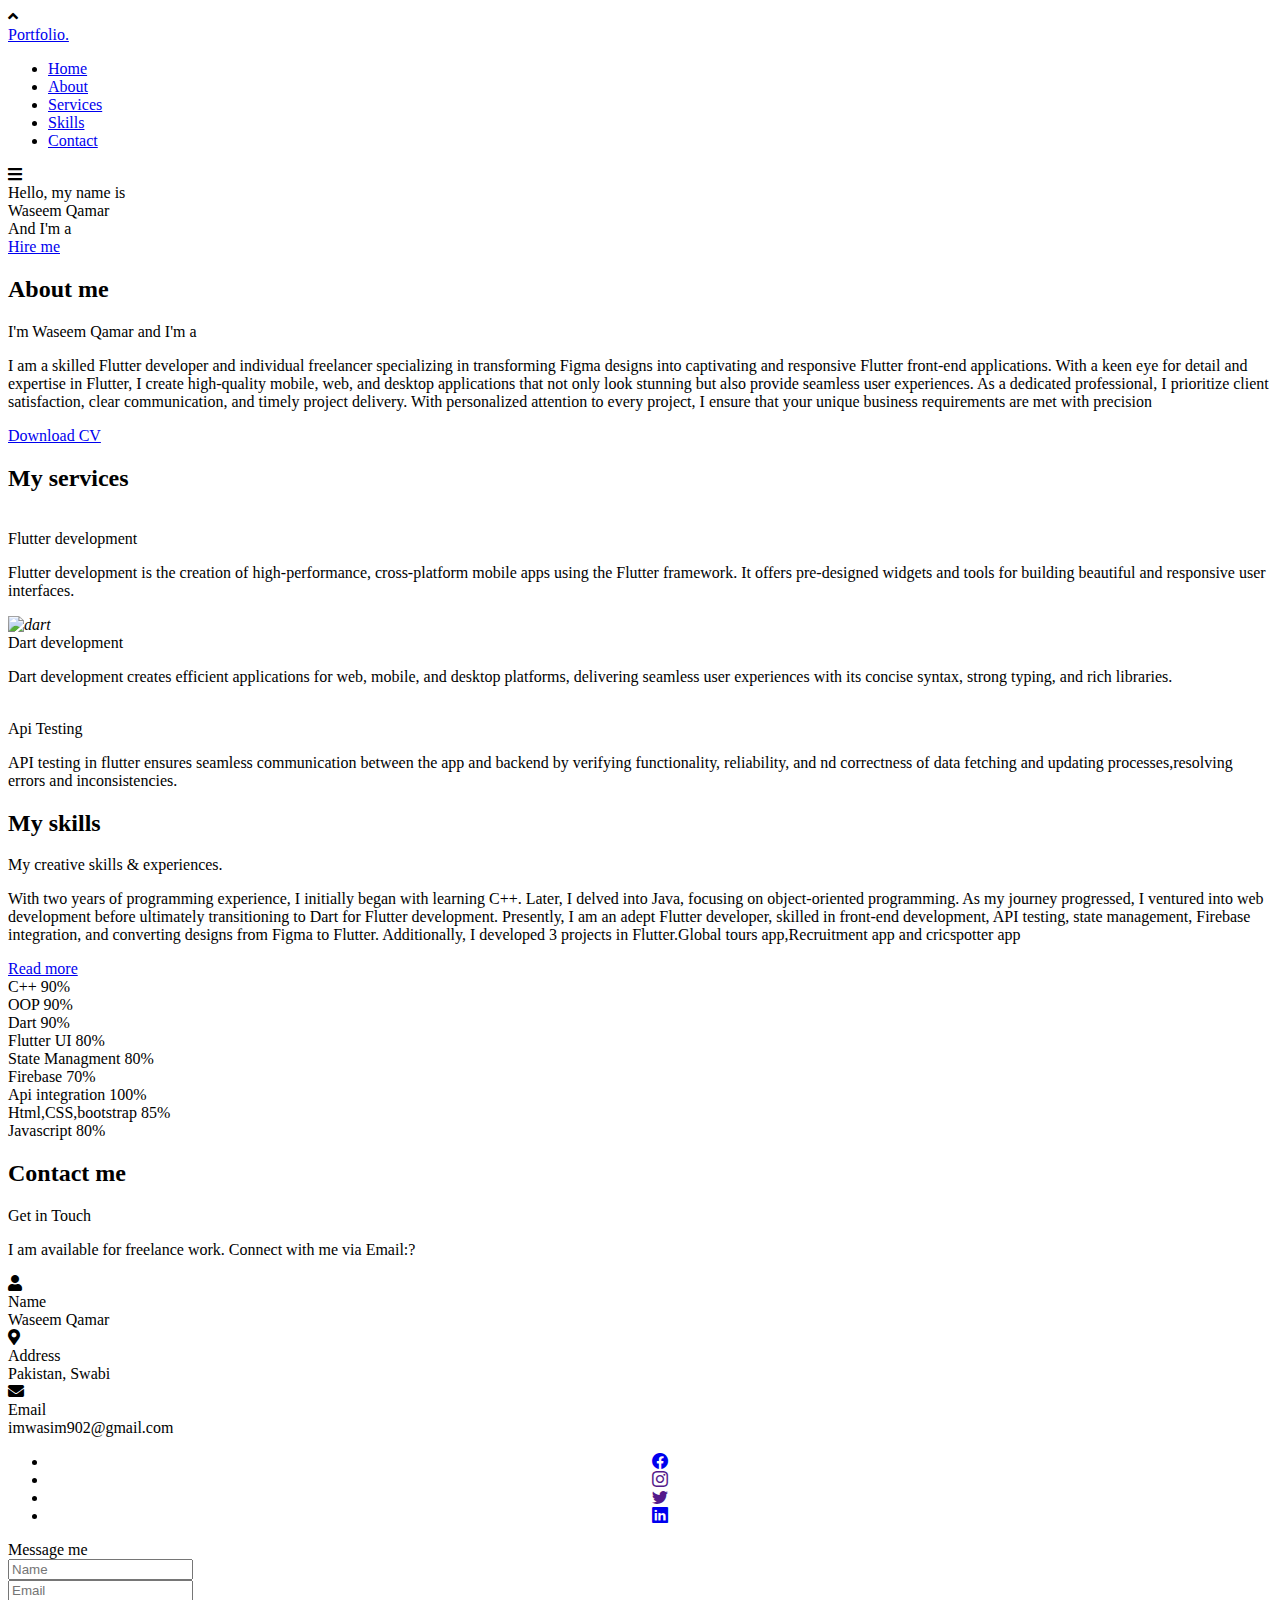
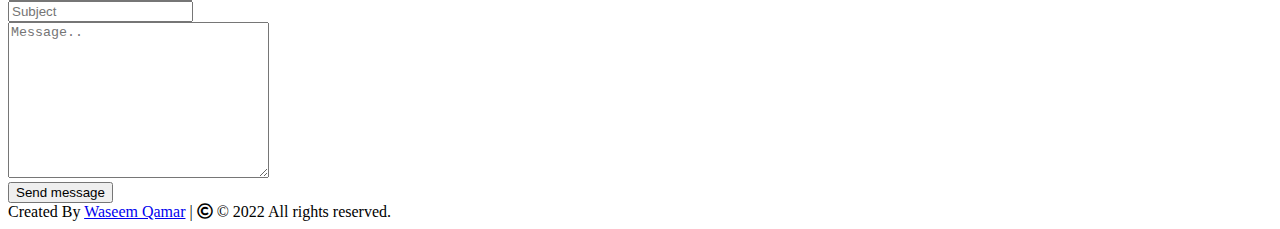
==== index.html @ 50784356 "contact form" ====
<!DOCTYPE html>
<!-- Created By CodingNepal -->
<html lang="en">
<head>
    <meta charset="UTF-8">
    <meta name="viewport" content="width=device-width, initial-scale=1.0">
    <title>Waseem Qamar</title>
    <link rel="icon" href="./images/CV.jpg" type="image/gif" />
    <link rel="stylesheet" href="style.css">
      <!-- bootstrap icon cdn -->
    <link rel="stylesheet" href="https://cdn.jsdelivr.net/npm/bootstrap-icons@1.8.1/font/bootstrap-icons.css">
    <link rel="stylesheet" href="https://cdnjs.cloudflare.com/ajax/libs/font-awesome/5.15.3/css/all.min.css"/>
    <script src="https://code.jquery.com/jquery-3.5.1.min.js"></script>
    <script src="https://cdnjs.cloudflare.com/ajax/libs/typed.js/2.0.11/typed.min.js"></script>
    <script src="https://cdnjs.cloudflare.com/ajax/libs/waypoints/4.0.1/jquery.waypoints.min.js"></script>
    <script src="https://cdnjs.cloudflare.com/ajax/libs/OwlCarousel2/2.3.4/owl.carousel.min.js"></script>
    <link rel="stylesheet" href="https://cdnjs.cloudflare.com/ajax/libs/OwlCarousel2/2.3.4/assets/owl.carousel.min.css"/>
    
      <!-- Vendor CSS Files-->
  <link href="assets/bootstrap-icons/bootstrap-icons.css" rel="stylesheet">

</head>
<body>
    <div class="scroll-up-btn">
        <i class="fas fa-angle-up"></i>
    </div>
    <nav class="navbar">
        <div class="max-width">
            <div class="logo"><a href="#">Portfo<span>lio.</span></a></div>
            <ul class="menu">
                <li><a href="#home" class="menu-btn">Home</a></li>
                <li><a href="#about" class="menu-btn">About</a></li>
                <li><a href="#services" class="menu-btn">Services</a></li>
                <li><a href="#skills" class="menu-btn">Skills</a></li>
                <li><a href="#contact" class="menu-btn">Contact</a></li>
            </ul>
            <div class="menu-btn">
                <i class="fas fa-bars"></i>
            </div> 
        </div>
    </nav>

    <!-- home section start -->
    <section class="home" id="home">
        <div class="max-width">
            <div class="home-content">
                <div class="text-1">Hello, my name is</div>
                <div class="text-2">Waseem Qamar</div>
                <div class="text-3">And I'm a <span class="typing"></span></div>
                <a href="https://www.linkedin.com/in/waseem-qamar-b02b41183/">Hire me</a>
            </div>
        </div>
    </section>

    <!-- about section start -->
    <section class="about" id="about">
        <div class="max-width">
            <h2 class="title">About me</h2>
            <div class="about-content">
                <div class="column left">
                    <div class="img"></div>
                </div>
               
                <div class="column right">
                    <div class="text">I'm Waseem Qamar and I'm a <span class="typing-2"></span></div>
                    <p>I am a skilled Flutter developer and individual freelancer specializing in transforming Figma designs into captivating and responsive Flutter front-end applications. With a keen eye for detail and expertise in Flutter, I create high-quality mobile, web, and desktop applications that not only look stunning but also provide seamless user experiences. As a dedicated professional, I prioritize client satisfaction, clear communication, and timely project delivery. With personalized attention to every project, I ensure that your unique business requirements are met with precision</p>
                    <a target="_blank" href="documents/Waseem Qamar.pdf" download>Download CV</a>
                </div>
               
        </div>
    </section>

    <!-- services section start -->
    <section class="services" id="services">
        <div class="max-width">
            <h2 class="title">My services</h2>
            <div class="serv-content">
                <div class="card">
                    <div class="box">
                        <i><img class="fluter" src="images/Flutter.svg" alt=""></i>
                        <div class="text">Flutter development</div>
                        <p>Flutter development is the creation of high-performance, cross-platform mobile apps using the Flutter framework. It offers pre-designed widgets and tools for building beautiful and responsive user interfaces.</p>
                    </div>
                </div>
                <div class="card">
                    <div class="box">
                        <i><img class="dart" src="images/dart.png" alt="dart"></i>
                        <div class="text">Dart development</div>
                        <p>Dart development creates efficient applications for web, mobile, and desktop platforms, delivering seamless user experiences with its concise syntax, strong typing, and rich libraries.</p>
                    </div>
                </div>
                <div class="card">
                    <div class="box">
                        <i><img class="api" src="images/haze-dart.png" alt=""></i>
                        <div class="text">Api Testing</div>
                        <p>API testing in flutter ensures seamless communication between the app and backend by verifying functionality, reliability, and nd correctness of data fetching and updating processes,resolving errors and inconsistencies.</p>
                    </div>
                </div>
               </div>
            </div>
        </div>
    </section>

    <!-- skills section start -->
    <section class="skills" id="skills">
        <div class="max-width">
            <h2 class="title">My skills</h2>
            <div class="skills-content">
                <div class="column left">
                    <div class="text">My creative skills & experiences.</div>
                    <p>With two years of programming experience, I initially began with learning C++. Later, I delved into Java, focusing on object-oriented programming. As my journey progressed, I ventured into web development before ultimately transitioning to Dart for Flutter development. Presently, I am an adept Flutter developer, skilled in front-end development, API testing, state management, Firebase integration, and converting designs from Figma to Flutter. Additionally, I developed 3 projects in Flutter.Global tours app,Recruitment app and cricspotter app </p>
                    <a href="#">Read more</a>
                </div>
                
                <div class="column right">
                    <div class="bars">
                        <div class="info">
                            <span>C++</span>
                            <span>90%</span>
                        </div>
                        <div class="line html"></div>
                    </div>
                    <div class="bars">
                        <div class="info">
                            <span>OOP</span>
                            <span>90%</span>
                        </div>
                        <div class="line html"></div>
                    </div>
                 
                    <div class="bars">
                        <div class="info">
                            <span>Dart</span>
                            <span>90%</span>
                        </div>
                        <div class="line html"></div>
                    </div>
                     <div class="bars">
                        <div class="info">
                            <span>Flutter UI</span>
                            <span>80%</span>
                        </div>
                        <div class="line js"></div>
                    </div>
                    <div class="bars">
                        <div class="info">
                            <span>State Managment</span>
                            <span>80%</span>
                        </div>
                        <div class="line mysql"></div>
                    </div>
                    <div class="bars">
                        <div class="info">
                            <span>Firebase</span>
                            <span>70%</span>
                        </div>
                        <div class="line mysql"></div>
                    </div>
                    <div class="bars">
                        <div class="info">
                            <span>Api integration</span>
                            <span>100%</span>
                        </div>
                        <div class="line html"></div>
                    </div>
                    <div class="bars">
                        <div class="info">
                            <span>Html,CSS,bootstrap</span>
                            <span>85%</span>
                        </div>
                        <div class="line js"></div>
                    </div>
                    <div class="bars">
                        <div class="info">
                            <span>Javascript</span>
                            <span>80%</span>
                        </div>
                        <div class="line js"></div>
                    </div>
                </div>
            </div>
        </div>
    </section>

    <!-- teams section start -->
    <!-- <section class="teams" id="teams">
        <div class="max-width">
            <h2 class="title">My teams</h2>
            <div class="carousel owl-carousel">
                <div class="card">
                    <div class="box">
                        <img src="images/profile.jpeg" alt="">
                        <div class="text">Hilal Khan</div>
                        <p>Lorem ipsum dolor sit amet consectetur adipisicing elit.</p>
                    </div>
                </div>
                <div class="card">
                    <div class="box">
                        <img src="images/profile.jpeg" alt="">
                        <div class="text">Hassan ali</div>
                        <p>Lorem ipsum dolor sit amet consectetur adipisicing elit.</p>
                    </div>
                </div>
                <div class="card">
                    <div class="box">
                        <img src="images/profile.jpeg" alt="">
                        <div class="text">Someone name</div>
                        <p>Lorem ipsum dolor sit amet consectetur adipisicing elit.</p>
                    </div>
                </div>
                <div class="card">
                    <div class="box">
                        <img src="images/profile.jpeg" alt="">
                        <div class="text">Someone name</div>
                        <p>Lorem ipsum dolor sit amet consectetur adipisicing elit.</p>
                    </div>
                </div>
                <div class="card">
                    <div class="box">
                        <img src="images/profile.jpeg" alt="">
                        <div class="text">Someone name</div>
                        <p>Lorem ipsum dolor sit amet consectetur adipisicing elit.</p>
                    </div>
                </div>
            </div>
        </div>
    </section> -->

    <!-- contact section start -->
    <section class="contact" id="contact">
        <div class="max-width">
            <h2 class="title">Contact me</h2>
            <div class="contact-content">
                <div class="column left">
                    <div class="text">Get in Touch</div>
                    <p>I am available for freelance work. Connect with me via Email:?</p>
                    <div class="icons">
                        <div class="row">
                            <i class="fas fa-user"></i>
                            <div class="info">
                                <div class="head">Name</div>
                                <div class="sub-title">Waseem Qamar</div>
                            </div>
                        </div>
                        <div class="row">
                            <i class="fas fa-map-marker-alt"></i>
                            <div class="info">
                                <div class="head">Address</div>
                                <div class="sub-title">Pakistan, Swabi</div>
                            </div>
                        </div>
                        <div class="row">
                            <i class="fas fa-envelope"></i>
                            <div class="info">
                                <div class="head">Email</div>
                                <div class="sub-title">imwasim902@gmail.com</div>
                            </div>
                            
                        </div>
                        <div>
                            <center>
                            <div class="socials">
                                <ul>
                                  <li><a href="https://web.facebook.com" target="_blank"><span class="ico-circle"><i class="bi bi-facebook"></i></span></a></li>
                                  <li><a href=""><span class="ico-circle"><i class="bi bi-instagram"></i></span></a></li>
                                  <li><a href=""><span class="ico-circle"><i class="bi bi-twitter"></i></span></a></li>
                                  <li><a href="https://www.linkedin.com/in/waseem-qamar-b02b41183/"><span class="ico-circle"><i class="bi bi-linkedin"></i></span></a></li>
                                </ul>
                              </div>
                            </center>
                            
                        </div>
                    </div>
                </div>
                <div class="column right">
                    <div class="text">Message me</div>
                    <!-- imwasim902@gmail.com -->
                    <form action="https://formsubmit.co/abdullahmsd85@gmail.com" method="POST">
                        <div class="fields">
                            <div class="field name">
                                <input type="text" placeholder="Name" required>
                            </div>
                            <div class="field email">
                                <input type="email" placeholder="Email" required>
                            </div>
                        </div>
                        <div class="field">
                            <input type="text" placeholder="Subject" required>
                        </div>
                        <div class="field textarea">
                            <textarea cols="30" rows="10" placeholder="Message.." required></textarea>
                        </div>
                        <div class="button-area">
                            <button type="submit">Send message</button>
                        </div>
                    </form>
                </div>
            </div>
        </div>
    </section>
    <!-- footer section start -->
    <footer>
        <span>Created By <a href="#">Waseem Qamar</a> | <span class="far fa-copyright"></span> &copy; 2022 All rights reserved.</span>
    </footer>

    <script src="script.js"></script>
</body>
</html>
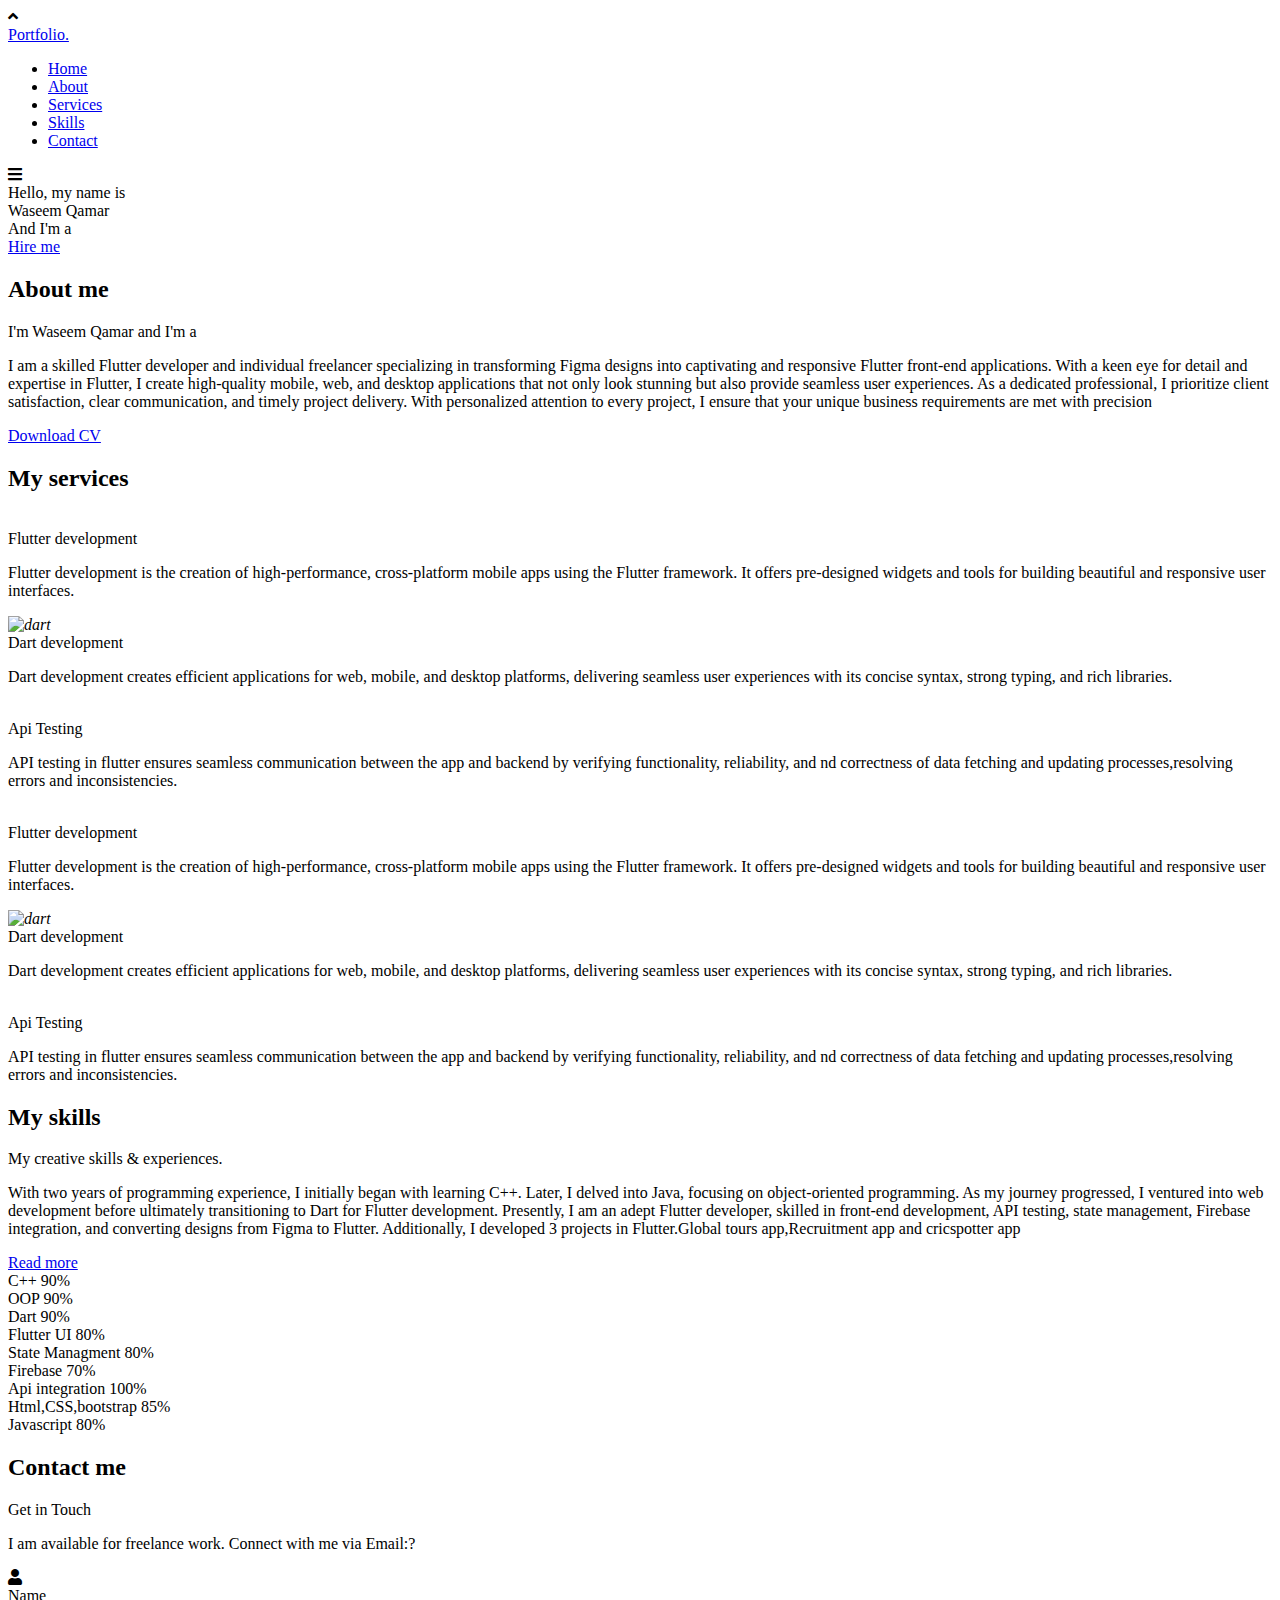
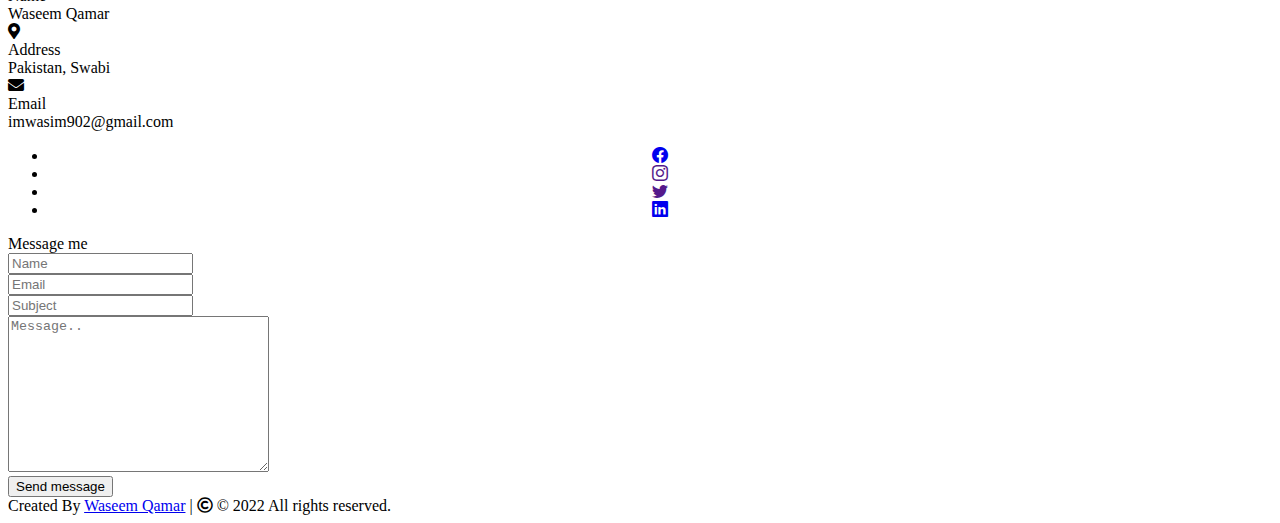
==== commit f95d4c30: "Update index.html" ====
--- a/index.html
+++ b/index.html
@@ -69,9 +69,7 @@
                
         </div>
     </section>
-
-    <!-- services section start -->
-    <section class="services" id="services">
+ <section class="services" id="services">
         <div class="max-width">
             <h2 class="title">My services</h2>
             <div class="serv-content">
@@ -97,9 +95,34 @@
                     </div>
                 </div>
                </div>
-            </div>
-        </div>
-    </section>
+
+               <div class="serv-content">
+                <div class="card">
+                    <div class="box">
+                        <i><img class="fluter" src="images/Flutter.svg" alt=""></i>
+                        <div class="text">Flutter development</div>
+                        <p>Flutter development is the creation of high-performance, cross-platform mobile apps using the Flutter framework. It offers pre-designed widgets and tools for building beautiful and responsive user interfaces.</p>
+                    </div>
+                </div>
+                <div class="card">
+                    <div class="box">
+                        <i><img class="dart" src="images/dart.png" alt="dart"></i>
+                        <div class="text">Dart development</div>
+                        <p>Dart development creates efficient applications for web, mobile, and desktop platforms, delivering seamless user experiences with its concise syntax, strong typing, and rich libraries.</p>
+                    </div>
+                </div>
+                <div class="card">
+                    <div class="box">
+                        <i><img class="api" src="images/haze-dart.png" alt=""></i>
+                        <div class="text">Api Testing</div>
+                        <p>API testing in flutter ensures seamless communication between the app and backend by verifying functionality, reliability, and nd correctness of data fetching and updating processes,resolving errors and inconsistencies.</p>
+                    </div>
+                </div>
+               </div>
+            </div>
+        </div>
+    </section>
+
 
     <!-- skills section start -->
     <section class="skills" id="skills">
@@ -275,21 +298,26 @@
                 <div class="column right">
                     <div class="text">Message me</div>
                     <!-- imwasim902@gmail.com -->
-                    <form action="https://formsubmit.co/abdullahmsd85@gmail.com" method="POST">
+                    <form action="https://formsubmit.co/21c9c3e75180bb75fa898d99b3f1b861" method="POST">
                         <div class="fields">
                             <div class="field name">
-                                <input type="text" placeholder="Name" required>
+                                <input type="text" name="name" placeholder="Name" required>
                             </div>
                             <div class="field email">
-                                <input type="email" placeholder="Email" required>
+                                <input type="email" name="email" placeholder="Email" required>
                             </div>
                         </div>
                         <div class="field">
-                            <input type="text" placeholder="Subject" required>
+                            <input type="text" name="subject" placeholder="Subject" required>
                         </div>
                         <div class="field textarea">
-                            <textarea cols="30" rows="10" placeholder="Message.." required></textarea>
-                        </div>
+                            <textarea cols="30" rows="10" name="message" placeholder="Message.." required></textarea>
+                        </div>
+                        <!-- Hidden Fields -->
+                        <input type="hidden" name="_subject" value="New Form Submission!">
+                        <input type="hidden" name="_autoresponse" value="Thank you for contacting us! We'll get back to you soon.">
+                        <input type="hidden" name="_next" value="thank-you.html"> <!-- Redirect to Thank You page -->
+                        <!-- Submit Button -->
                         <div class="button-area">
                             <button type="submit">Send message</button>
                         </div>
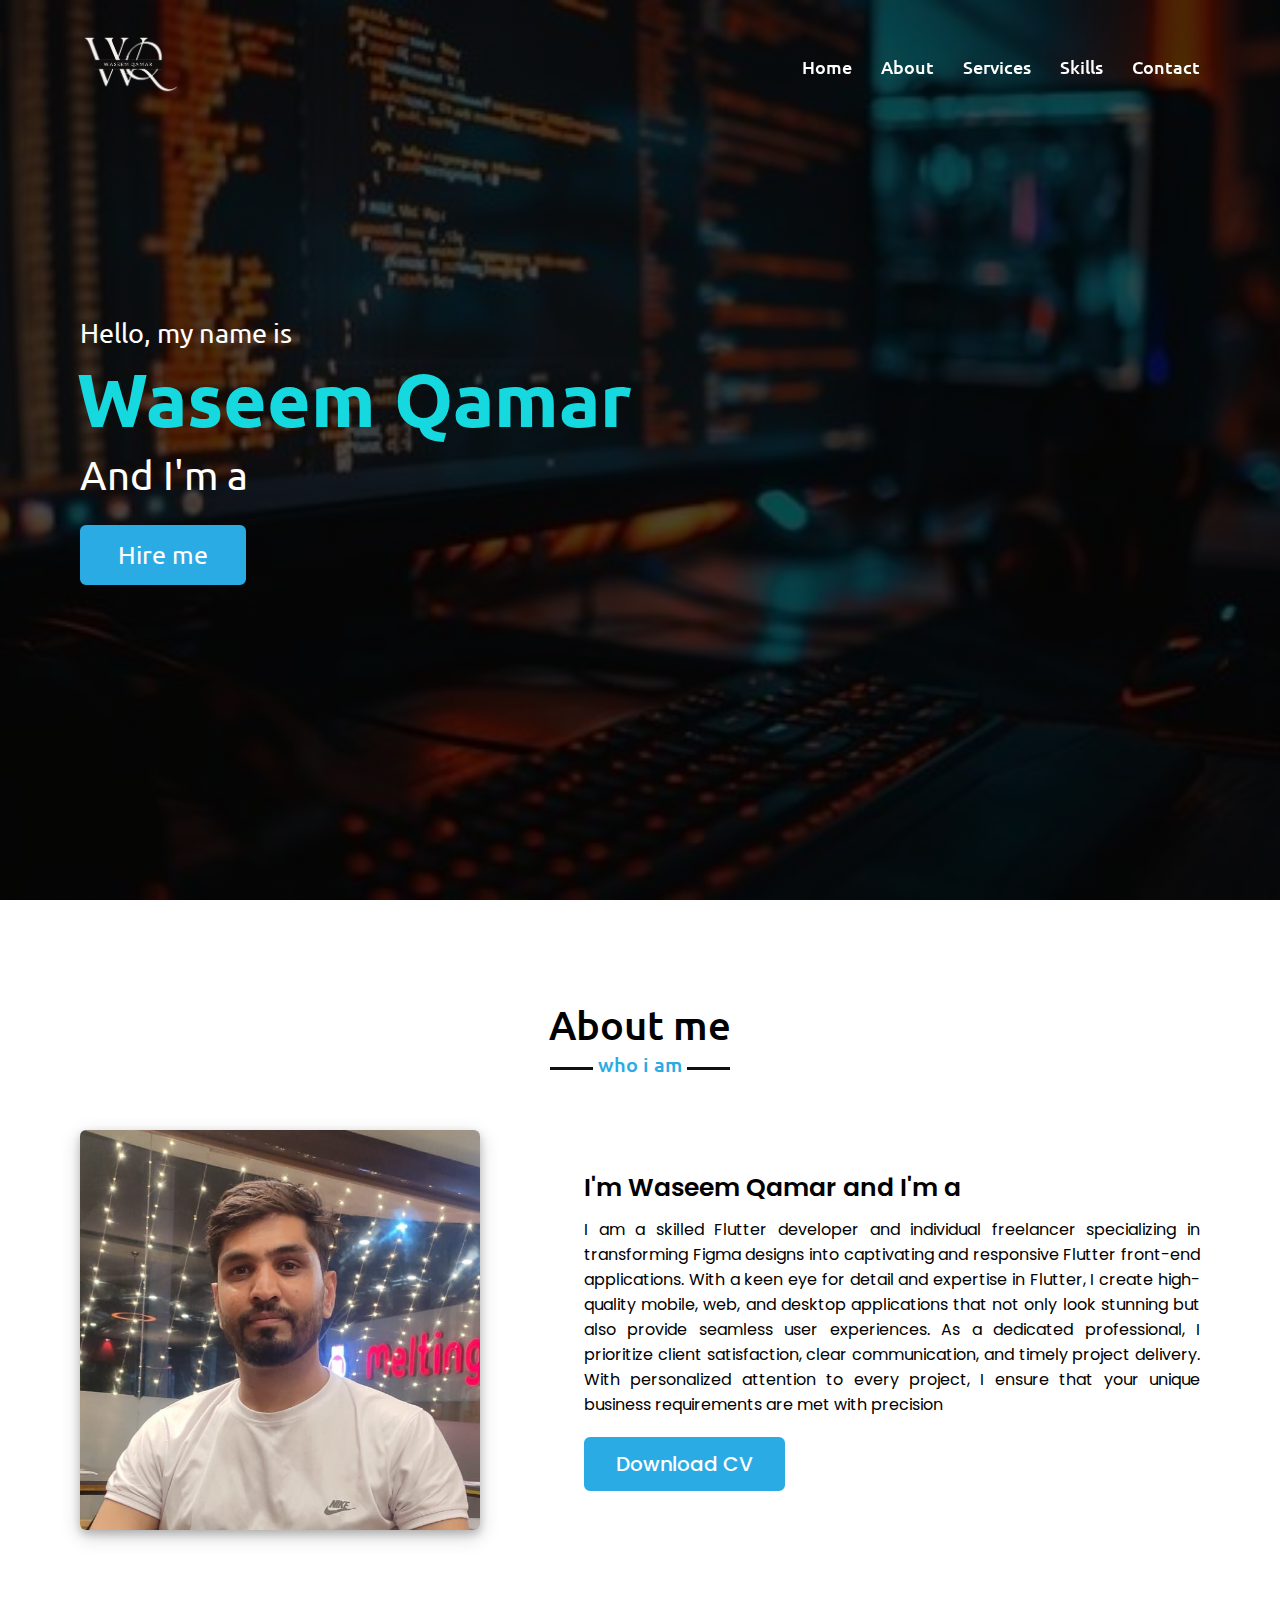
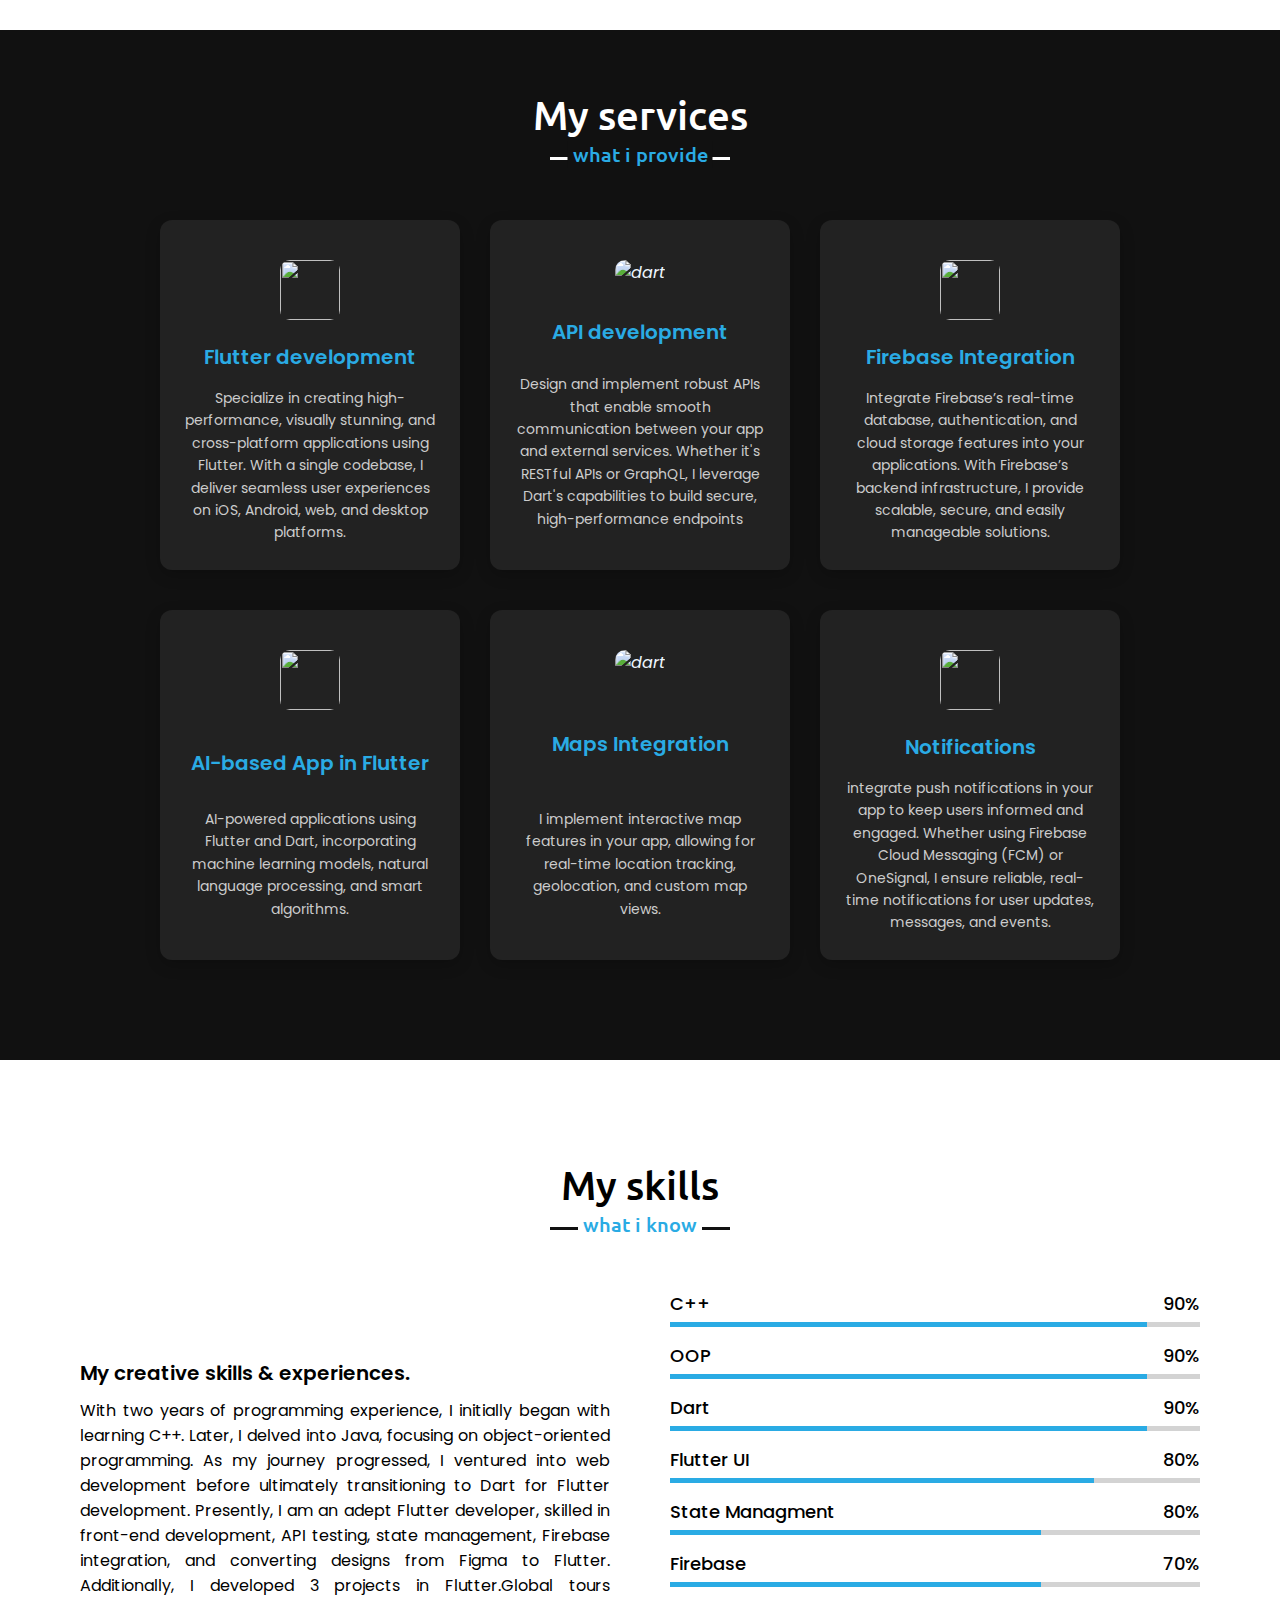
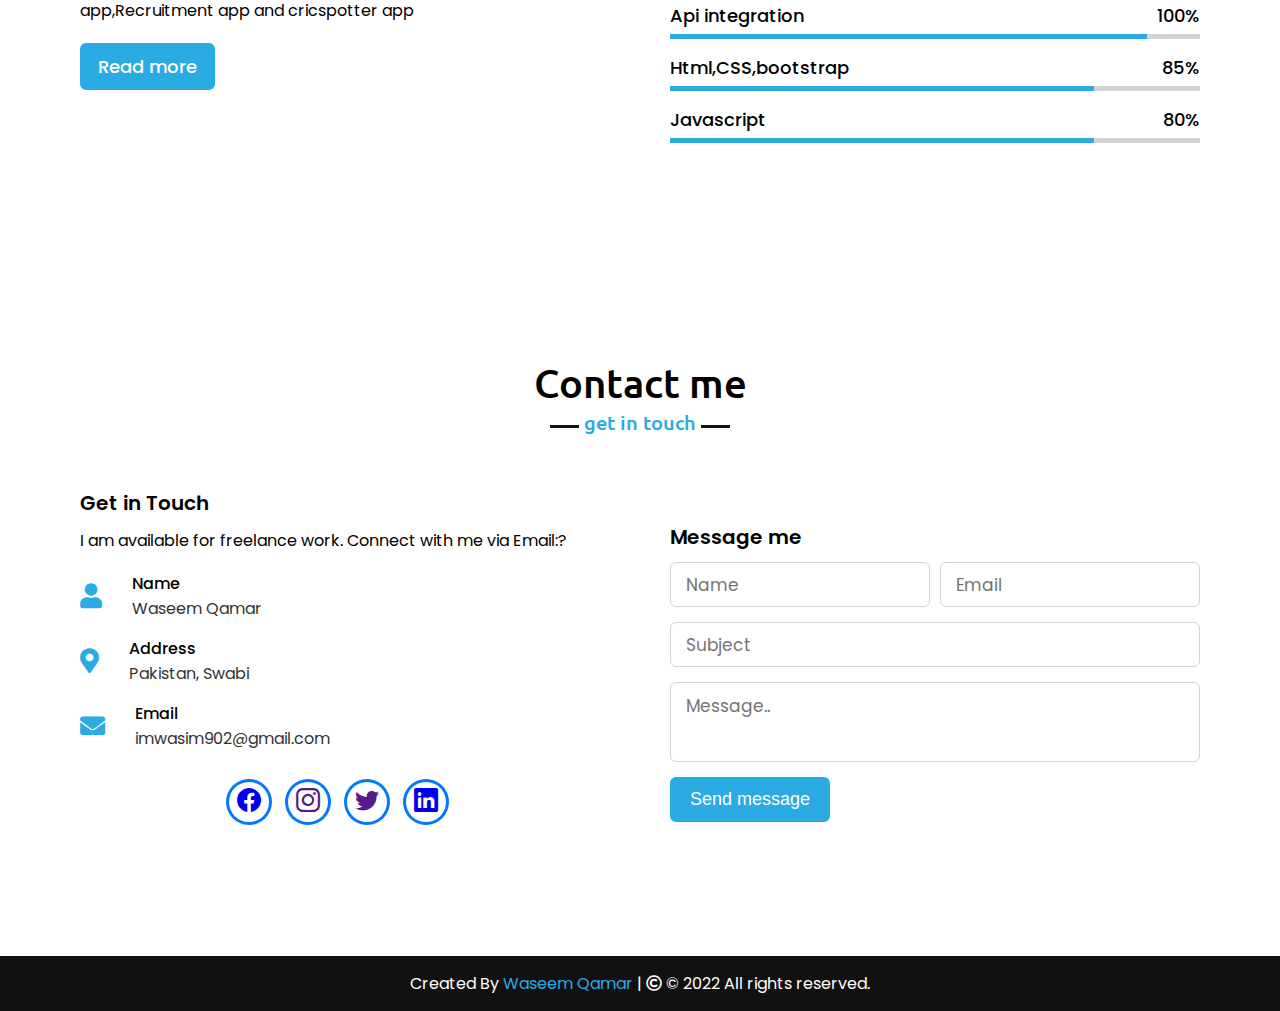
==== commit e7c2f1cc: "changes" ====
--- a/index.html
+++ b/index.html
@@ -26,8 +26,12 @@
     </div>
     <nav class="navbar">
         <div class="max-width">
-            <div class="logo"><a href="#">Portfo<span>lio.</span></a></div>
-            <ul class="menu">
+            <div class="logo">
+                <a href="#">
+                    <img src="images/logo.png" alt="Logo">
+                </a>
+            </div>
+                        <ul class="menu">
                 <li><a href="#home" class="menu-btn">Home</a></li>
                 <li><a href="#about" class="menu-btn">About</a></li>
                 <li><a href="#services" class="menu-btn">Services</a></li>
@@ -47,7 +51,7 @@
                 <div class="text-1">Hello, my name is</div>
                 <div class="text-2">Waseem Qamar</div>
                 <div class="text-3">And I'm a <span class="typing"></span></div>
-                <a href="https://www.linkedin.com/in/waseem-qamar-b02b41183/">Hire me</a>
+                <a href="https://www.fiverr.com/s/LdL8vDQ">Hire me</a>
             </div>
         </div>
     </section>
@@ -77,21 +81,21 @@
                     <div class="box">
                         <i><img class="fluter" src="images/Flutter.svg" alt=""></i>
                         <div class="text">Flutter development</div>
-                        <p>Flutter development is the creation of high-performance, cross-platform mobile apps using the Flutter framework. It offers pre-designed widgets and tools for building beautiful and responsive user interfaces.</p>
+                        <p>Specialize in creating high-performance, visually stunning, and cross-platform applications using Flutter. With a single codebase, I deliver seamless user experiences on iOS, Android, web, and desktop platforms.</p>
                     </div>
                 </div>
                 <div class="card">
                     <div class="box">
                         <i><img class="dart" src="images/dart.png" alt="dart"></i>
-                        <div class="text">Dart development</div>
-                        <p>Dart development creates efficient applications for web, mobile, and desktop platforms, delivering seamless user experiences with its concise syntax, strong typing, and rich libraries.</p>
+                        <div class="text">API development</div>
+                        <p>Design and implement robust APIs that enable smooth communication between your app and external services. Whether it's RESTful APIs or GraphQL, I leverage Dart's capabilities to build secure, high-performance endpoints</p>
                     </div>
                 </div>
                 <div class="card">
                     <div class="box">
                         <i><img class="api" src="images/haze-dart.png" alt=""></i>
-                        <div class="text">Api Testing</div>
-                        <p>API testing in flutter ensures seamless communication between the app and backend by verifying functionality, reliability, and nd correctness of data fetching and updating processes,resolving errors and inconsistencies.</p>
+                        <div class="text">Firebase Integration</div>
+                        <p>Integrate Firebase’s real-time database, authentication, and cloud storage features into your applications. With Firebase’s backend infrastructure, I provide scalable, secure, and easily manageable solutions.</p>
                     </div>
                 </div>
                </div>
@@ -100,22 +104,22 @@
                 <div class="card">
                     <div class="box">
                         <i><img class="fluter" src="images/Flutter.svg" alt=""></i>
-                        <div class="text">Flutter development</div>
-                        <p>Flutter development is the creation of high-performance, cross-platform mobile apps using the Flutter framework. It offers pre-designed widgets and tools for building beautiful and responsive user interfaces.</p>
+                        <div class="text">AI-based App in Flutter</div>
+                        <p> AI-powered applications using Flutter and Dart, incorporating machine learning models, natural language processing, and smart algorithms. </p>
                     </div>
                 </div>
                 <div class="card">
                     <div class="box">
                         <i><img class="dart" src="images/dart.png" alt="dart"></i>
-                        <div class="text">Dart development</div>
-                        <p>Dart development creates efficient applications for web, mobile, and desktop platforms, delivering seamless user experiences with its concise syntax, strong typing, and rich libraries.</p>
+                        <div class="text">Maps Integration</div>
+                        <p>I implement interactive map features in your app, allowing for real-time location tracking, geolocation, and custom map views.</p>
                     </div>
                 </div>
                 <div class="card">
                     <div class="box">
                         <i><img class="api" src="images/haze-dart.png" alt=""></i>
-                        <div class="text">Api Testing</div>
-                        <p>API testing in flutter ensures seamless communication between the app and backend by verifying functionality, reliability, and nd correctness of data fetching and updating processes,resolving errors and inconsistencies.</p>
+                        <div class="text">Notifications</div>
+                        <p>integrate push notifications in your app to keep users informed and engaged. Whether using Firebase Cloud Messaging (FCM) or OneSignal, I ensure reliable, real-time notifications for user updates, messages, and events.</p>
                     </div>
                 </div>
                </div>
--- a/style.css
+++ b/style.css
@@ -0,0 +1,823 @@
+/*  import google fonts */
+@import url('https://fonts.googleapis.com/css2?family=Poppins:wght@400;500;600;700&family=Ubuntu:wght@400;500;700&display=swap');
+
+*{
+    margin: 0;
+    padding: 0;
+    box-sizing: border-box;
+    text-decoration: none;
+}
+html{
+    scroll-behavior: smooth;
+}
+
+.logo img {
+    width: 100px; /* Adjust the width as needed */
+    height: auto;
+}
+/* icon for facebook instagram etc */
+.socials {
+    padding: 1.5rem 0;
+  }
+  
+  .socials ul li {
+    display: inline-block;
+  }
+  
+  .socials .ico-circle {
+    height: 40px;
+    width: 40px;
+    font-size: 1.5rem;
+    border-radius: 50%;
+    line-height: 1.6;
+    margin: 0 15px 0 0;
+    box-shadow: 0 0 0 3px #0078ff;
+    transition: all 500ms ease;
+  }
+  
+  .socials .ico-circle:hover {
+    background-color: #0078ff;
+    color: #fff;
+    box-shadow: 0 0 0 3px #cde1f8;
+    transition: all 500ms ease;
+  }
+  
+  /*------/ Ul resect /------*/
+  .ul-resect,
+  .widget-tags ul,
+  .widget-sidebar .list-sidebar,
+  .box-comments .list-comments,
+  .blog-wrapper .post-meta ul,
+  .list-ico,
+  .socials ul {
+    list-style: none;
+    padding-left: 0;
+    margin-bottom: 0;
+  }
+  
+  .list-ico {
+    line-height: 2;
+  }
+  
+  .list-ico span {
+    color: #0078ff;
+    margin-right: 10px;
+  }
+  
+  /*------/ Ico Circle /------*/
+  .ico-circle {
+    height: 100px;
+    width: 100px;
+    font-size: 2rem;
+    border-radius: 50%;
+    line-height: 1.55;
+    margin: 0 auto;
+    text-align: center;
+    box-shadow: 0 0 0 10px #0078ff;
+    display: block;
+  }
+  
+
+/* custom scroll bar */
+::-webkit-scrollbar {
+    width: 10px;
+}
+::-webkit-scrollbar-track {
+    background: #f1f1f1;
+}
+::-webkit-scrollbar-thumb {
+    background: #888;
+}
+
+::-webkit-scrollbar-thumb:hover {
+    background: #555;
+}
+
+/* all similar content styling codes */
+section{
+    padding: 100px 0;
+}
+.max-width{
+    max-width: 1300px;
+    padding: 0 80px;
+    margin: auto;
+}
+.about, .services, .skills, .teams, .contact, footer{
+    font-family: 'Poppins', sans-serif;
+}
+.about .about-content,
+.services .serv-content,
+.skills .skills-content,
+.contact .contact-content{
+    display: flex;
+    flex-wrap: wrap;
+    align-items: center;
+    justify-content: space-between;
+}
+section .title{
+    position: relative;
+    text-align: center;
+    font-size: 40px;
+    font-weight: 500;
+    margin-bottom: 60px;
+    padding-bottom: 20px;
+    font-family: 'Ubuntu', sans-serif;
+}
+section .title::before{
+    content: "";
+    position: absolute;
+    bottom: 0px;
+    left: 50%;
+    width: 180px;
+    height: 3px;
+    background: #111;
+    transform: translateX(-50%);
+}
+section .title::after{
+    position: absolute;
+    bottom: -8px;
+    left: 50%;
+    font-size: 20px;
+    color: #2aabe4;
+    padding: 0 5px;
+    background: #fff;
+    transform: translateX(-50%);
+}
+
+/* navbar styling */
+.navbar{
+    position: fixed;
+    width: 100%;
+    z-index: 999;
+    padding: 30px 0;
+    font-family: 'Ubuntu', sans-serif;
+    transition: all 0.3s ease;
+}
+.navbar.sticky{
+    padding: 15px 0;
+    background: #2aabe4;
+}
+.navbar .max-width{
+    display: flex;
+    align-items: center;
+    justify-content: space-between;
+}
+.navbar .logo a{
+    color: #fff;
+    font-size: 35px;
+    font-weight: 600;
+}
+.navbar .logo a span{
+    color: #2aabe4;
+    transition: all 0.3s ease;
+}
+.navbar.sticky .logo a span{
+    color: #fff;
+}
+.navbar .menu li{
+    list-style: none;
+    display: inline-block;
+}
+.navbar .menu li a{
+    display: block;
+    color: #fff;
+    font-size: 18px;
+    font-weight: 500;
+    margin-left: 25px;
+    transition: color 0.3s ease;
+}
+.navbar .menu li a:hover{
+    color: #2aabe4;
+}
+.navbar.sticky .menu li a:hover{
+    color: #fff;
+}
+
+/* menu btn styling */
+.menu-btn{
+    color: #fff;
+    font-size: 23px;
+    cursor: pointer;
+    display: none;
+}
+.scroll-up-btn{
+    position: fixed;
+    height: 45px;
+    width: 42px;
+    background: #2aabe4;
+    right: 30px;
+    bottom: 10px;
+    text-align: center;
+    line-height: 45px;
+    color: #fff;
+    z-index: 9999;
+    font-size: 30px;
+    border-radius: 6px;
+    border-bottom-width: 2px;
+    cursor: pointer;
+    opacity: 0;
+    pointer-events: none;
+    transition: all 0.3s ease;
+}
+.scroll-up-btn.show{
+    bottom: 30px;
+    opacity: 1;
+    pointer-events: auto;
+}
+.scroll-up-btn:hover{
+    filter: brightness(90%);
+}
+
+
+/* home section styling */
+.home{
+    display: flex;
+    background: linear-gradient(rgba(0,0,0,0.7),rgba(0,0,0,0.7)) ,url("images/back.jpg") no-repeat center;
+    height: 100vh;
+    color: #fff;
+    min-height: 500px;
+    background-size: cover;
+    background-attachment: fixed;
+    font-family: 'Ubuntu', sans-serif;
+}
+.home .max-width{
+  width: 100%;
+  display: flex;
+}
+.home .max-width .row{
+  margin-right: 0;
+}
+.home .home-content .text-1{
+    font-size: 27px;
+}
+.home .home-content .text-2{
+    font-size: 75px;
+    font-weight: 600;
+    margin-left: -3px;
+    color: rgb(22, 216, 223);
+}
+.home .home-content .text-3{
+    font-size: 40px;
+    margin: 5px 0;
+}
+.home .home-content .text-3 span{
+    background: #2aabe4;
+    color: white;
+    font-weight: 500;
+}
+.home .home-content a{
+    display: inline-block;
+    background: #2aabe4;
+    color: #fff;
+    font-size: 25px;
+    padding: 12px 36px;
+    margin-top: 20px;
+    font-weight: 400;
+    border-radius: 6px;
+    border: 2px solid #2aabe4;
+    transition: all 0.3s ease;
+}
+.home .home-content a:hover{
+    color: #2aabe4;
+    background: none;
+}
+
+/* about section styling */
+.about .title::after{
+    content: "who i am";
+}
+.about .about-content .left{
+    width: 45%;
+}
+.about .about-content .left .img{
+    background-image:
+     /* linear-gradient(rgba(0, 0, 0, 0.6), rgba(0, 0, 0, 0.6)) */
+    url(./images/CV.jpg);
+    background-size: cover;
+    background-repeat: no-repeat;
+    background-position: center;
+    height: 400px;
+    width: 400px;
+    object-fit: cover;
+    border-radius: 6px;
+    box-shadow: 0 4px 8px 0 rgba(0, 0, 0, 0.2), 0 6px 20px 0 rgba(0, 0, 0, 0.19);
+    
+}
+.about .about-content .right{
+    width: 55%;
+}
+.about .about-content .right .text{
+    font-size: 25px;
+    font-weight: 600;
+    margin-bottom: 10px;
+}
+.about .about-content .right .text span{
+    color: #2aabe4;
+}
+.about .about-content .right p{
+    text-align: justify;
+}
+.about .about-content .right a{
+    display: inline-block;
+    background: #2aabe4;
+    color: #fff;
+    font-size: 20px;
+    font-weight: 500;
+    padding: 10px 30px;
+    margin-top: 20px;
+    border-radius: 6px;
+    border: 2px solid #2aabe4;
+    transition: all 0.3s ease;
+}
+.about .about-content .right a:hover{
+    color: #2aabe4;
+    background: none;
+}
+
+/* services section styling */
+.services, .teams {
+    color: #fff;
+    background: #111;
+    padding: 60px 0;
+}
+
+.services .title::before,
+.teams .title::before {
+    background: #fff;
+}
+
+.services .title::after,
+.teams .title::after {
+    background: #111;
+    content: "what i provide";
+}
+
+/* Improved grid layout for service cards */
+.services .serv-content {
+    display: flex;
+    flex-wrap: wrap;
+    justify-content: center;
+    gap: 30px;
+    margin: 40px 0;
+}
+
+.services .serv-content .card {
+    width: 300px; /* Fixed width for consistency */
+    height: 350px; /* Fixed height for consistency */
+    background: #222;
+    color: aliceblue;
+    text-align: center;
+    border-radius: 12px;
+    padding: 40px 25px;
+    cursor: pointer;
+    transition: all 0.3s ease;
+    display: flex;
+    flex-direction: column;
+    align-items: center;
+    justify-content: center;
+    box-shadow: 0 5px 15px rgba(0, 0, 0, 0.2);
+}
+
+.services .serv-content .card:hover {
+    background: #2aabe4;
+    transform: translateY(-5px);
+    box-shadow: 0 8px 20px rgba(42, 171, 228, 0.3);
+}
+
+/* Consistent image sizing */
+.services .serv-content .card i img {
+    width: 60px;
+    height: 60px;
+    border-radius: 10px;
+    object-fit: contain;
+    margin-bottom: 5px;
+}
+
+.services .serv-content .card .box {
+    transition: all 0.3s ease;
+    height: 100%;
+    display: flex;
+    flex-direction: column;
+    align-items: center;
+    justify-content: space-between;
+}
+
+.services .serv-content .card:hover .box {
+    transform: scale(1.02);
+}
+
+.services .serv-content .card .text {
+    font-size: 20px;
+    font-weight: 600;
+    margin: 15px 0;
+    color: #2aabe4;
+}
+
+.services .serv-content .card:hover .text {
+    color: #fff;
+}
+
+.services .serv-content .card p {
+    font-size: 14px;
+    line-height: 1.6;
+    margin: 0;
+    color: #ccc;
+}
+
+.services .serv-content .card:hover p {
+    color: #fff;
+}
+
+/* Responsive design */
+@media (max-width: 991px) {
+    .services .serv-content {
+        gap: 20px;
+    }
+    
+    .services .serv-content .card {
+        width: calc(50% - 20px);
+    }
+}
+
+@media (max-width: 768px) {
+    .services .serv-content .card {
+        width: 100%;
+        max-width: 350px;
+    }
+}
+
+
+.skills .title::after{
+    content: "what i know";
+}
+.skills .skills-content .column{
+    width: calc(50% - 30px);
+}
+.skills .skills-content .left .text{
+    font-size: 20px;
+    font-weight: 600;
+    margin-bottom: 10px;
+}
+.skills .skills-content .left p{
+    text-align: justify;
+}
+.skills .skills-content .left a{
+    display: inline-block;
+    background: #2aabe4;
+    color: #fff;
+    font-size: 18px;
+    font-weight: 500;
+    padding: 8px 16px;
+    margin-top: 20px;
+    border-radius: 6px;
+    border: 2px solid #2aabe4;
+    transition: all 0.3s ease;
+}
+.skills .skills-content .left a:hover{
+    color: #2aabe4;
+    background: none;
+}
+.skills .skills-content .right .bars{
+    margin-bottom: 15px;
+}
+.skills .skills-content .right .info{
+    display: flex;
+    margin-bottom: 5px;
+    align-items: center;
+    justify-content: space-between;
+}
+.skills .skills-content .right span{
+    font-weight: 500;
+    font-size: 18px;
+}
+.skills .skills-content .right .line{
+    height: 5px;
+    width: 100%;
+    background: lightgrey;
+    position: relative;
+}
+.skills .skills-content .right .line::before{
+    content: "";
+    position: absolute;
+    height: 100%;
+    left: 0;
+    top: 0;
+    background: #2aabe4;
+}
+.skills-content .right .html::before{
+    width: 90%;
+}
+.skills-content .right .css::before{
+    width: 90%;
+}
+.skills-content .right .js::before{
+    width: 80%;
+}
+.skills-content .right .php::before{
+    width: 50%;
+}
+.skills-content .right .mysql::before{
+    width: 70%;
+}
+
+/* teams section styling */
+.teams .title::after{
+    content: "who with me";
+}
+.teams .carousel .card{
+    background: #222;
+    border-radius: 6px;
+    padding: 25px 35px;
+    text-align: center;
+    overflow: hidden;
+    transition: all 0.3s ease;
+}
+.teams .carousel .card:hover{
+    background: #2aabe4;
+}
+.teams .carousel .card .box{
+    display: flex;
+    flex-direction: column;
+    align-items: center;
+    justify-content: center;
+    transition: all 0.3s ease;
+}
+.teams .carousel .card:hover .box{
+    transform: scale(1.05);
+}
+.teams .carousel .card .text{
+    font-size: 25px;
+    font-weight: 500;
+    margin: 10px 0 7px 0;
+}
+.teams .carousel .card img{
+    height: 150px;
+    width: 150px;
+    object-fit: cover;
+    border-radius: 50%;
+    border: 5px solid #2aabe4;
+    transition: all 0.3s ease;
+}
+.teams .carousel .card:hover img{
+    border-color: #fff;
+}
+.owl-dots{
+    text-align: center;
+    margin-top: 20px;
+}
+.owl-dot{
+    height: 13px;
+    width: 13px;
+    margin: 0 5px;
+    outline: none!important;
+    border-radius: 50%;
+    border: 2px solid #2aabe4!important;
+    transition: all 0.3s ease;
+}
+.owl-dot.active{
+    width: 35px;
+    border-radius: 14px;
+}
+.owl-dot.active,
+.owl-dot:hover{
+    background: #2aabe4!important;
+}
+
+/* contact section styling */
+.contact .title::after{
+    content: "get in touch";
+}
+.contact .contact-content .column{
+    width: calc(50% - 30px);
+}
+.contact .contact-content .text{
+    font-size: 20px;
+    font-weight: 600;
+    margin-bottom: 10px;
+}
+.contact .contact-content .left p{
+    text-align: justify;
+}
+.contact .contact-content .left .icons{
+    margin: 10px 0;
+}
+.contact .contact-content .row{
+    display: flex;
+    height: 65px;
+    align-items: center;
+}
+.contact .contact-content .row .info{
+    margin-left: 30px;
+}
+.contact .contact-content .row i{
+    font-size: 25px;
+    color: #2aabe4;
+}
+.contact .contact-content .info .head{
+    font-weight: 500;
+}
+.contact .contact-content .info .sub-title{
+    color: #333;
+}
+.contact .right form .fields{
+    display: flex;
+}
+.contact .right form .field,
+.contact .right form .fields .field{
+    height: 45px;
+    width: 100%;
+    margin-bottom: 15px;
+}
+.contact .right form .textarea{
+    height: 80px;
+    width: 100%;
+}
+.contact .right form .name{
+    margin-right: 10px;
+}
+.contact .right form .field input,
+.contact .right form .textarea textarea{
+    height: 100%;
+    width: 100%;
+    border: 1px solid lightgrey;
+    border-radius: 6px;
+    outline: none;
+    padding: 0 15px;
+    font-size: 17px;
+    font-family: 'Poppins', sans-serif;
+    transition: all 0.3s ease;
+}
+.contact .right form .field input:focus,
+.contact .right form .textarea textarea:focus{
+    border-color: #b3b3b3;
+}
+.contact .right form .textarea textarea{
+  padding-top: 10px;
+  resize: none;
+}
+.contact .right form .button-area{
+  display: flex;
+  align-items: center;
+}
+.right form .button-area button{
+  color: #fff;
+  display: block;
+  width: 160px!important;
+  height: 45px;
+  outline: none;
+  font-size: 18px;
+  font-weight: 500;
+  border-radius: 6px;
+  cursor: pointer;
+  flex-wrap: nowrap;
+  background: #2aabe4;
+  border: 2px solid #2aabe4;
+  transition: all 0.3s ease;
+}
+.right form .button-area button:hover{
+  color: #2aabe4;
+  background: none;
+}
+/* footer section styling */
+footer{
+    background: #111;
+    padding: 15px 23px;
+    color: #fff;
+    text-align: center;
+}
+footer span a{
+    color: #2aabe4;
+    text-decoration: none;
+}
+footer span a:hover{
+    text-decoration: underline;
+}
+
+
+/* responsive media query start */
+@media (max-width: 1104px) {
+    .about .about-content .left img{
+        height: 350px;
+        width: 350px;
+    }
+}
+
+@media (max-width: 991px) {
+    .max-width{
+        padding: 0 50px;
+    }
+}
+@media (max-width: 947px){
+    .menu-btn{
+        display: block;
+        z-index: 999;
+    }
+    .menu-btn i.active:before{
+        content: "\f00d";
+    }
+    .navbar .menu{
+        position: fixed;
+        height: 100vh;
+        width: 100%;
+        left: -100%;
+        top: 0;
+        background: #111;
+        text-align: center;
+        padding-top: 80px;
+        transition: all 0.3s ease;
+    }
+    .navbar .menu.active{
+        left: 0;
+    }
+    .navbar .menu li{
+        display: block;
+    }
+    .navbar .menu li a{
+        display: inline-block;
+        margin: 20px 0;
+        font-size: 25px;
+    }
+    .home .home-content .text-2{
+        font-size: 70px;
+    }
+    .home .home-content .text-3{
+        font-size: 35px;
+    }
+    .home .home-content a{
+        font-size: 23px;
+        padding: 10px 30px;
+    }
+    .max-width{
+        max-width: 930px;
+    }
+    .about .about-content .column{
+        width: 100%;
+    }
+    .about .about-content .left{
+        display: flex;
+        justify-content: center;
+        margin: 0 auto 60px;
+    }
+    .about .about-content .right{
+        flex: 100%;
+    }
+    .services .serv-content .card{
+        width: calc(50% - 10px);
+        margin-bottom: 20px;
+    }
+    .skills .skills-content .column,
+    .contact .contact-content .column{
+        width: 100%;
+        margin-bottom: 35px;
+    }
+}
+
+@media (max-width: 690px) {
+    .max-width{
+        padding: 0 23px;
+    }
+    .home .home-content .text-2{
+        font-size: 60px;
+    }
+    .home .home-content .text-3{
+        font-size: 32px;
+    }
+    .home .home-content a{
+        font-size: 20px;
+    }
+    .services .serv-content .card{
+        width: 100%;
+    }
+}
+
+@media (max-width: 500px) {
+    .home .home-content .text-2{
+        font-size: 50px;
+    }
+    .home .home-content .text-3{
+        font-size: 27px;
+    }
+    .about .about-content .right .text,
+    .skills .skills-content .left .text{
+        font-size: 19px;
+    }
+    .contact .right form .fields{
+        flex-direction: column;
+    }
+    .contact .right form .name,
+    .contact .right form .email{
+        margin: 0;
+    }
+    .right form .error-box{
+       width: 150px;
+    }
+    .scroll-up-btn{
+        right: 15px;
+        bottom: 15px;
+        height: 38px;
+        width: 35px;
+        font-size: 23px;
+        line-height: 38px;
+    }
+}
+
